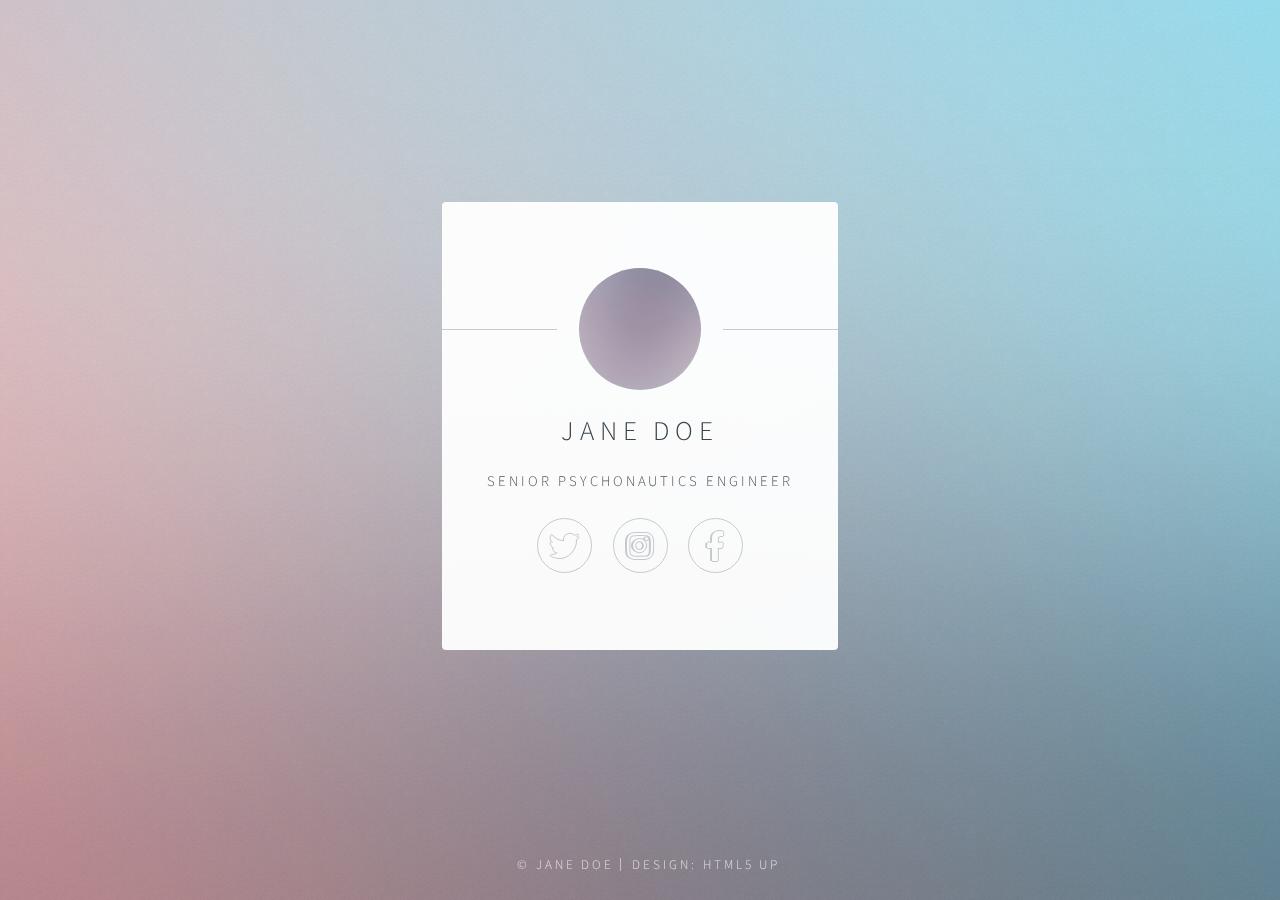
==== index.html @ 201286a8 "initial commit" ====
<!DOCTYPE HTML>
<!--
	Identity by HTML5 UP
	html5up.net | @ajlkn
	Free for personal and commercial use under the CCA 3.0 license (html5up.net/license)
-->
<html>
	<head>
		<title>Identity by HTML5 UP</title>
		<meta charset="utf-8" />
		<meta name="viewport" content="width=device-width, initial-scale=1, user-scalable=no" />
		<link rel="stylesheet" href="assets/css/main.css" />
		<noscript><link rel="stylesheet" href="assets/css/noscript.css" /></noscript>
	</head>
	<body class="is-preload">

		<!-- Wrapper -->
			<div id="wrapper">

				<!-- Main -->
					<section id="main">
						<header>
							<span class="avatar"><img src="images/avatar.jpg" alt="" /></span>
							<h1>Jane Doe</h1>
							<p>Senior Psychonautics Engineer</p>
						</header>
						<!--
						<hr />
						<h2>Extra Stuff!</h2>
						<form method="post" action="#">
							<div class="fields">
								<div class="field">
									<input type="text" name="name" id="name" placeholder="Name" />
								</div>
								<div class="field">
									<input type="email" name="email" id="email" placeholder="Email" />
								</div>
								<div class="field">
									<select name="department" id="department">
										<option value="">Department</option>
										<option value="sales">Sales</option>
										<option value="tech">Tech Support</option>
										<option value="null">/dev/null</option>
									</select>
								</div>
								<div class="field">
									<textarea name="message" id="message" placeholder="Message" rows="4"></textarea>
								</div>
								<div class="field">
									<input type="checkbox" id="human" name="human" /><label for="human">I'm a human</label>
								</div>
								<div class="field">
									<label>But are you a robot?</label>
									<input type="radio" id="robot_yes" name="robot" /><label for="robot_yes">Yes</label>
									<input type="radio" id="robot_no" name="robot" /><label for="robot_no">No</label>
								</div>
							</div>
							<ul class="actions special">
								<li><a href="#" class="button">Get Started</a></li>
							</ul>
						</form>
						<hr />
						-->
						<footer>
							<ul class="icons">
								<li><a href="#" class="icon brands fa-twitter">Twitter</a></li>
								<li><a href="#" class="icon brands fa-instagram">Instagram</a></li>
								<li><a href="#" class="icon brands fa-facebook-f">Facebook</a></li>
							</ul>
						</footer>
					</section>

				<!-- Footer -->
					<footer id="footer">
						<ul class="copyright">
							<li>&copy; Jane Doe</li><li>Design: <a href="http://html5up.net">HTML5 UP</a></li>
						</ul>
					</footer>

			</div>

		<!-- Scripts -->
			<script>
				if ('addEventListener' in window) {
					window.addEventListener('load', function() { document.body.className = document.body.className.replace(/\bis-preload\b/, ''); });
					document.body.className += (navigator.userAgent.match(/(MSIE|rv:11\.0)/) ? ' is-ie' : '');
				}
			</script>

	</body>
</html>
---- assets/css/main.css ----
@import url(fontawesome-all.min.css);
@import url("https://fonts.googleapis.com/css?family=Source+Sans+Pro:300");

/*
	Identity by HTML5 UP
	html5up.net | @ajlkn
	Free for personal and commercial use under the CCA 3.0 license (html5up.net/license)
*/

/* Icon (alt) */

	html, body, div, span, applet, object,
	iframe, h1, h2, h3, h4, h5, h6, p, blockquote,
	pre, a, abbr, acronym, address, big, cite,
	code, del, dfn, em, img, ins, kbd, q, s, samp,
	small, strike, strong, sub, sup, tt, var, b,
	u, i, center, dl, dt, dd, ol, ul, li, fieldset,
	form, label, legend, table, caption, tbody,
	tfoot, thead, tr, th, td, article, aside,
	canvas, details, embed, figure, figcaption,
	footer, header, hgroup, menu, nav, output, ruby,
	section, summary, time, mark, audio, video {
		margin: 0;
		padding: 0;
		border: 0;
		font-size: 100%;
		font: inherit;
		vertical-align: baseline;
	}

	article, aside, details, figcaption, figure,
	footer, header, hgroup, menu, nav, section {
		display: block;
	}

	body {
		line-height: 1;
	}

	ol, ul {
		list-style: none;
	}

	blockquote, q {
		quotes: none;
	}

		blockquote:before, blockquote:after, q:before, q:after {
			content: '';
			content: none;
		}

	table {
		border-collapse: collapse;
		border-spacing: 0;
	}

	body {
		-webkit-text-size-adjust: none;
	}

	mark {
		background-color: transparent;
		color: inherit;
	}

	input::-moz-focus-inner {
		border: 0;
		padding: 0;
	}

	input, select, textarea {
		-moz-appearance: none;
		-webkit-appearance: none;
		-ms-appearance: none;
		appearance: none;
	}

/* Basic */

	@media screen and (max-width: 480px) {

		html, body {
			min-width: 320px;
		}

	}

	html {
		box-sizing: border-box;
	}

	*, *:before, *:after {
		box-sizing: inherit;
	}

	body.is-preload *, body.is-preload *:before, body.is-preload *:after {
		-moz-animation: none !important;
		-webkit-animation: none !important;
		-ms-animation: none !important;
		animation: none !important;
		-moz-transition: none !important;
		-webkit-transition: none !important;
		-ms-transition: none !important;
		transition: none !important;
	}

	html {
		height: 100%;
	}

	body {
		height: 100%;
		background-color: #ffffff;
		background-image: url("images/overlay.png"), -moz-linear-gradient(60deg, rgba(255, 165, 150, 0.5) 5%, rgba(0, 228, 255, 0.35)), url("../../images/bg.jpg");
		background-image: url("images/overlay.png"), -webkit-linear-gradient(60deg, rgba(255, 165, 150, 0.5) 5%, rgba(0, 228, 255, 0.35)), url("../../images/bg.jpg");
		background-image: url("images/overlay.png"), -ms-linear-gradient(60deg, rgba(255, 165, 150, 0.5) 5%, rgba(0, 228, 255, 0.35)), url("../../images/bg.jpg");
		background-image: url("images/overlay.png"), linear-gradient(60deg, rgba(255, 165, 150, 0.5) 5%, rgba(0, 228, 255, 0.35)), url("../../images/bg.jpg");
		background-repeat: repeat,			no-repeat,			no-repeat;
		background-size: 100px 100px, cover,				cover;
		background-position: top left,		center center,		bottom center;
		background-attachment: fixed,			fixed,				fixed;
	}

		body:after {
			content: '';
			display: block;
			position: fixed;
			top: 0;
			left: 0;
			width: 100%;
			height: inherit;
			opacity: 0;
			z-index: 1;
			background-color: #ffffff;
			background-image: url("images/overlay.png"), -moz-linear-gradient(60deg, rgba(255, 165, 150, 0.5) 5%, rgba(0, 228, 255, 0.35));
			background-image: url("images/overlay.png"), -webkit-linear-gradient(60deg, rgba(255, 165, 150, 0.5) 5%, rgba(0, 228, 255, 0.35));
			background-image: url("images/overlay.png"), -ms-linear-gradient(60deg, rgba(255, 165, 150, 0.5) 5%, rgba(0, 228, 255, 0.35));
			background-image: url("images/overlay.png"), linear-gradient(60deg, rgba(255, 165, 150, 0.5) 5%, rgba(0, 228, 255, 0.35));
			background-repeat: repeat,			no-repeat;
			background-size: 100px 100px, cover;
			background-position: top left,		center center;
			-moz-transition: opacity 1.75s ease-out;
			-webkit-transition: opacity 1.75s ease-out;
			-ms-transition: opacity 1.75s ease-out;
			transition: opacity 1.75s ease-out;
		}

		body.is-preload:after {
			opacity: 1;
		}

/* Type */

	body, input, select, textarea {
		color: #414f57;
		font-family: "Source Sans Pro", Helvetica, sans-serif;
		font-size: 14pt;
		font-weight: 300;
		line-height: 2;
		letter-spacing: 0.2em;
		text-transform: uppercase;
	}

		@media screen and (max-width: 1680px) {

			body, input, select, textarea {
				font-size: 11pt;
			}

		}

		@media screen and (max-width: 480px) {

			body, input, select, textarea {
				font-size: 10pt;
				line-height: 1.75;
			}

		}

	a {
		-moz-transition: color 0.2s ease, border-color 0.2s ease;
		-webkit-transition: color 0.2s ease, border-color 0.2s ease;
		-ms-transition: color 0.2s ease, border-color 0.2s ease;
		transition: color 0.2s ease, border-color 0.2s ease;
		color: inherit;
		text-decoration: none;
	}

		a:before {
			-moz-transition: color 0.2s ease, text-shadow 0.2s ease;
			-webkit-transition: color 0.2s ease, text-shadow 0.2s ease;
			-ms-transition: color 0.2s ease, text-shadow 0.2s ease;
			transition: color 0.2s ease, text-shadow 0.2s ease;
		}

		a:hover {
			color: #ff7496;
		}

	strong, b {
		color: #313f47;
	}

	em, i {
		font-style: italic;
	}

	p {
		margin: 0 0 1.5em 0;
	}

	h1, h2, h3, h4, h5, h6 {
		color: #313f47;
		line-height: 1.5;
		margin: 0 0 0.75em 0;
	}

		h1 a, h2 a, h3 a, h4 a, h5 a, h6 a {
			color: inherit;
			text-decoration: none;
		}

	h1 {
		font-size: 1.85em;
		letter-spacing: 0.22em;
		margin: 0 0 0.525em 0;
	}

	h2 {
		font-size: 1.25em;
	}

	h3 {
		font-size: 1em;
	}

	h4 {
		font-size: 1em;
	}

	h5 {
		font-size: 1em;
	}

	h6 {
		font-size: 1em;
	}

	@media screen and (max-width: 480px) {

		h1 {
			font-size: 1.65em;
		}

	}

	sub {
		font-size: 0.8em;
		position: relative;
		top: 0.5em;
	}

	sup {
		font-size: 0.8em;
		position: relative;
		top: -0.5em;
	}

	hr {
		border: 0;
		border-bottom: solid 1px #c8cccf;
		margin: 3em 0;
	}

/* Form */

	form {
		margin: 0 0 1.5em 0;
	}

		form > :last-child {
			margin-bottom: 0;
		}

		form > .fields {
			display: -moz-flex;
			display: -webkit-flex;
			display: -ms-flex;
			display: flex;
			-moz-flex-wrap: wrap;
			-webkit-flex-wrap: wrap;
			-ms-flex-wrap: wrap;
			flex-wrap: wrap;
			width: calc(100% + 2.25em);
			margin: -1.125em 0 1.5em -1.125em;
		}

			form > .fields > .field {
				-moz-flex-grow: 0;
				-webkit-flex-grow: 0;
				-ms-flex-grow: 0;
				flex-grow: 0;
				-moz-flex-shrink: 0;
				-webkit-flex-shrink: 0;
				-ms-flex-shrink: 0;
				flex-shrink: 0;
				padding: 1.125em 0 0 1.125em;
				width: calc(100% - 1.125em);
			}

				form > .fields > .field.half {
					width: calc(50% - 0.5625em);
				}

				form > .fields > .field.third {
					width: calc(100%/3 - 0.375em);
				}

				form > .fields > .field.quarter {
					width: calc(25% - 0.28125em);
				}

		@media screen and (max-width: 480px) {

			form > .fields {
				width: calc(100% + 2.25em);
				margin: -1.125em 0 1.5em -1.125em;
			}

				form > .fields > .field {
					padding: 1.125em 0 0 1.125em;
					width: calc(100% - 1.125em);
				}

					form > .fields > .field.half {
						width: calc(100% - 1.125em);
					}

					form > .fields > .field.third {
						width: calc(100% - 1.125em);
					}

					form > .fields > .field.quarter {
						width: calc(100% - 1.125em);
					}

		}

	label {
		color: #313f47;
		display: block;
		font-size: 0.9em;
		margin: 0 0 0.75em 0;
	}

	input[type="text"],
	input[type="password"],
	input[type="email"],
	input[type="tel"],
	select,
	textarea {
		-moz-appearance: none;
		-webkit-appearance: none;
		-ms-appearance: none;
		appearance: none;
		border-radius: 4px;
		border: solid 1px #c8cccf;
		color: inherit;
		display: block;
		outline: 0;
		padding: 0 1em;
		text-decoration: none;
		width: 100%;
	}

		input[type="text"]:invalid,
		input[type="password"]:invalid,
		input[type="email"]:invalid,
		input[type="tel"]:invalid,
		select:invalid,
		textarea:invalid {
			box-shadow: none;
		}

		input[type="text"]:focus,
		input[type="password"]:focus,
		input[type="email"]:focus,
		input[type="tel"]:focus,
		select:focus,
		textarea:focus {
			border-color: #ff7496;
		}

	select {
		background-image: url("data:image/svg+xml;charset=utf8,%3Csvg xmlns='http://www.w3.org/2000/svg' width='40' height='40' preserveAspectRatio='none' viewBox='0 0 40 40'%3E%3Cpath d='M9.4,12.3l10.4,10.4l10.4-10.4c0.2-0.2,0.5-0.4,0.9-0.4c0.3,0,0.6,0.1,0.9,0.4l3.3,3.3c0.2,0.2,0.4,0.5,0.4,0.9 c0,0.4-0.1,0.6-0.4,0.9L20.7,31.9c-0.2,0.2-0.5,0.4-0.9,0.4c-0.3,0-0.6-0.1-0.9-0.4L4.3,17.3c-0.2-0.2-0.4-0.5-0.4-0.9 c0-0.4,0.1-0.6,0.4-0.9l3.3-3.3c0.2-0.2,0.5-0.4,0.9-0.4S9.1,12.1,9.4,12.3z' fill='%23c8cccf' /%3E%3C/svg%3E");
		background-size: 1.25rem;
		background-repeat: no-repeat;
		background-position: calc(100% - 1rem) center;
		height: 2.75em;
		padding-right: 2.75em;
		text-overflow: ellipsis;
	}

		select option {
			color: #313f47;
			background: #ffffff;
		}

		select:focus::-ms-value {
			background-color: transparent;
		}

		select::-ms-expand {
			display: none;
		}

	input[type="text"],
	input[type="password"],
	input[type="email"],
	select {
		height: 2.75em;
	}

	textarea {
		padding: 0.75em 1em;
	}

	input[type="checkbox"],
	input[type="radio"] {
		-moz-appearance: none;
		-webkit-appearance: none;
		-ms-appearance: none;
		appearance: none;
		display: block;
		float: left;
		margin-right: -2em;
		opacity: 0;
		width: 1em;
		z-index: -1;
	}

		input[type="checkbox"] + label,
		input[type="radio"] + label {
			text-decoration: none;
			color: #414f57;
			cursor: pointer;
			display: inline-block;
			font-size: 1em;
			font-weight: 300;
			padding-left: 2.4em;
			padding-right: 0.75em;
			position: relative;
		}

			input[type="checkbox"] + label:before,
			input[type="radio"] + label:before {
				-moz-osx-font-smoothing: grayscale;
				-webkit-font-smoothing: antialiased;
				display: inline-block;
				font-style: normal;
				font-variant: normal;
				text-rendering: auto;
				line-height: 1;
				text-transform: none !important;
				font-family: 'Font Awesome 5 Free';
				font-weight: 900;
			}

			input[type="checkbox"] + label:before,
			input[type="radio"] + label:before {
				border-radius: 4px;
				border: solid 1px #c8cccf;
				content: '';
				display: inline-block;
				font-size: 0.8em;
				height: 2.0625em;
				left: 0;
				line-height: 2.0625em;
				position: absolute;
				text-align: center;
				top: 0.15em;
				width: 2.0625em;
			}

		input[type="checkbox"]:checked + label:before,
		input[type="radio"]:checked + label:before {
			color: #ff7496;
			content: '\f00c';
		}

		input[type="checkbox"]:focus + label:before,
		input[type="radio"]:focus + label:before {
			border-color: #ff7496;
		}

	input[type="checkbox"] + label:before {
		border-radius: 4px;
	}

	input[type="radio"] + label:before {
		border-radius: 100%;
	}

	::-webkit-input-placeholder {
		color: #616f77 !important;
		opacity: 1.0;
	}

	:-moz-placeholder {
		color: #616f77 !important;
		opacity: 1.0;
	}

	::-moz-placeholder {
		color: #616f77 !important;
		opacity: 1.0;
	}

	:-ms-input-placeholder {
		color: #616f77 !important;
		opacity: 1.0;
	}

/* Icon */

	.icon {
		text-decoration: none;
		position: relative;
		border-bottom: none;
	}

		.icon:before {
			-moz-osx-font-smoothing: grayscale;
			-webkit-font-smoothing: antialiased;
			display: inline-block;
			font-style: normal;
			font-variant: normal;
			text-rendering: auto;
			line-height: 1;
			text-transform: none !important;
			font-family: 'Font Awesome 5 Free';
			font-weight: 400;
		}

		.icon > .label {
			display: none;
		}

		.icon:before {
			line-height: inherit;
		}

		.icon.solid:before {
			font-weight: 900;
		}

		.icon.brands:before {
			font-family: 'Font Awesome 5 Brands';
		}

/* List */

	ol {
		list-style: decimal;
		margin: 0 0 1.5em 0;
		padding-left: 1.25em;
	}

		ol li {
			padding-left: 0.25em;
		}

	ul {
		list-style: disc;
		margin: 0 0 1.5em 0;
		padding-left: 1em;
	}

		ul li {
			padding-left: 0.5em;
		}

		ul.alt {
			list-style: none;
			padding-left: 0;
		}

			ul.alt li {
				border-top: solid 1px #c8cccf;
				padding: 0.5em 0;
			}

				ul.alt li:first-child {
					border-top: 0;
					padding-top: 0;
				}

	dl {
		margin: 0 0 1.5em 0;
	}

		dl dt {
			display: block;
			margin: 0 0 0.75em 0;
		}

		dl dd {
			margin-left: 1.5em;
		}

/* Actions */

	ul.actions {
		display: -moz-flex;
		display: -webkit-flex;
		display: -ms-flex;
		display: flex;
		cursor: default;
		list-style: none;
		margin-left: -0.75em;
		padding-left: 0;
	}

		ul.actions li {
			padding: 0 0 0 0.75em;
			vertical-align: middle;
		}

		ul.actions.special {
			-moz-justify-content: center;
			-webkit-justify-content: center;
			-ms-justify-content: center;
			justify-content: center;
			width: 100%;
			margin-left: 0;
		}

			ul.actions.special li:first-child {
				padding-left: 0;
			}

		ul.actions.stacked {
			-moz-flex-direction: column;
			-webkit-flex-direction: column;
			-ms-flex-direction: column;
			flex-direction: column;
			margin-left: 0;
		}

			ul.actions.stacked li {
				padding: 0.975em 0 0 0;
			}

				ul.actions.stacked li:first-child {
					padding-top: 0;
				}

		ul.actions.fit {
			width: calc(100% + 0.75em);
		}

			ul.actions.fit li {
				-moz-flex-grow: 1;
				-webkit-flex-grow: 1;
				-ms-flex-grow: 1;
				flex-grow: 1;
				-moz-flex-shrink: 1;
				-webkit-flex-shrink: 1;
				-ms-flex-shrink: 1;
				flex-shrink: 1;
				width: 100%;
			}

				ul.actions.fit li > * {
					width: 100%;
				}

			ul.actions.fit.stacked {
				width: 100%;
			}

		@media screen and (max-width: 480px) {

			ul.actions:not(.fixed) {
				-moz-flex-direction: column;
				-webkit-flex-direction: column;
				-ms-flex-direction: column;
				flex-direction: column;
				margin-left: 0;
				width: 100% !important;
			}

				ul.actions:not(.fixed) li {
					-moz-flex-grow: 1;
					-webkit-flex-grow: 1;
					-ms-flex-grow: 1;
					flex-grow: 1;
					-moz-flex-shrink: 1;
					-webkit-flex-shrink: 1;
					-ms-flex-shrink: 1;
					flex-shrink: 1;
					padding: 0.75em 0 0 0;
					text-align: center;
					width: 100%;
				}

					ul.actions:not(.fixed) li > * {
						width: 100%;
					}

					ul.actions:not(.fixed) li:first-child {
						padding-top: 0;
					}

					ul.actions:not(.fixed) li input[type="submit"],
					ul.actions:not(.fixed) li input[type="reset"],
					ul.actions:not(.fixed) li input[type="button"],
					ul.actions:not(.fixed) li button,
					ul.actions:not(.fixed) li .button {
						width: 100%;
					}

						ul.actions:not(.fixed) li input[type="submit"].icon:before,
						ul.actions:not(.fixed) li input[type="reset"].icon:before,
						ul.actions:not(.fixed) li input[type="button"].icon:before,
						ul.actions:not(.fixed) li button.icon:before,
						ul.actions:not(.fixed) li .button.icon:before {
							margin-left: -0.5rem;
						}

		}

/* Icons */

	ul.icons {
		cursor: default;
		list-style: none;
		padding-left: 0;
		margin-top: -0.675em;
	}

		ul.icons li {
			display: inline-block;
			padding: 0.675em 0.5em;
		}

			ul.icons li a {
				text-decoration: none;
				position: relative;
				display: block;
				width: 3.75em;
				height: 3.75em;
				border-radius: 100%;
				border: solid 1px #c8cccf;
				line-height: 3.75em;
				overflow: hidden;
				text-align: center;
				text-indent: 3.75em;
				white-space: nowrap;
			}

				ul.icons li a:before {
					-moz-osx-font-smoothing: grayscale;
					-webkit-font-smoothing: antialiased;
					display: inline-block;
					font-style: normal;
					font-variant: normal;
					text-rendering: auto;
					line-height: 1;
					text-transform: none !important;
					font-family: 'Font Awesome 5 Free';
					font-weight: 400;
				}

				ul.icons li a:before {
					color: #ffffff;
					text-shadow: 1.25px 0px 0px #c8cccf, -1.25px 0px 0px #c8cccf, 0px 1.25px 0px #c8cccf, 0px -1.25px 0px #c8cccf;
				}

				ul.icons li a:hover:before {
					text-shadow: 1.25px 0px 0px #ff7496, -1.25px 0px 0px #ff7496, 0px 1.25px 0px #ff7496, 0px -1.25px 0px #ff7496;
				}

				ul.icons li a:before {
					position: absolute;
					top: 0;
					left: 0;
					width: inherit;
					height: inherit;
					font-size: 1.85rem;
					line-height: inherit;
					text-align: center;
					text-indent: 0;
				}

				ul.icons li a:hover {
					border-color: #ff7496;
				}

		@media screen and (max-width: 480px) {

			ul.icons li a:before {
				font-size: 1.5rem;
			}

		}

/* Button */

	input[type="submit"],
	input[type="reset"],
	input[type="button"],
	button,
	.button {
		-moz-appearance: none;
		-webkit-appearance: none;
		-ms-appearance: none;
		appearance: none;
		-moz-transition: background-color 0.2s ease-in-out, border-color 0.2s ease-in-out, color 0.2s ease-in-out;
		-webkit-transition: background-color 0.2s ease-in-out, border-color 0.2s ease-in-out, color 0.2s ease-in-out;
		-ms-transition: background-color 0.2s ease-in-out, border-color 0.2s ease-in-out, color 0.2s ease-in-out;
		transition: background-color 0.2s ease-in-out, border-color 0.2s ease-in-out, color 0.2s ease-in-out;
		display: inline-block;
		height: 2.75em;
		line-height: 2.75em;
		padding: 0 1.5em;
		background-color: transparent;
		border-radius: 4px;
		border: solid 1px #c8cccf;
		color: #414f57 !important;
		cursor: pointer;
		text-align: center;
		text-decoration: none;
		white-space: nowrap;
	}

		input[type="submit"]:hover,
		input[type="reset"]:hover,
		input[type="button"]:hover,
		button:hover,
		.button:hover {
			border-color: #ff7496;
			color: #ff7496 !important;
		}

		input[type="submit"].icon,
		input[type="reset"].icon,
		input[type="button"].icon,
		button.icon,
		.button.icon {
			padding-left: 1.35em;
		}

			input[type="submit"].icon:before,
			input[type="reset"].icon:before,
			input[type="button"].icon:before,
			button.icon:before,
			.button.icon:before {
				margin-right: 0.5em;
			}

		input[type="submit"].fit,
		input[type="reset"].fit,
		input[type="button"].fit,
		button.fit,
		.button.fit {
			width: 100%;
		}

		input[type="submit"].small,
		input[type="reset"].small,
		input[type="button"].small,
		button.small,
		.button.small {
			font-size: 0.8em;
		}

		input[type="submit"].large,
		input[type="reset"].large,
		input[type="button"].large,
		button.large,
		.button.large {
			font-size: 1.35em;
		}

		input[type="submit"].disabled, input[type="submit"]:disabled,
		input[type="reset"].disabled,
		input[type="reset"]:disabled,
		input[type="button"].disabled,
		input[type="button"]:disabled,
		button.disabled,
		button:disabled,
		.button.disabled,
		.button:disabled {
			pointer-events: none;
			opacity: 0.5;
		}

/* Main */

	#main {
		-moz-transform-origin: 50% 50%;
		-webkit-transform-origin: 50% 50%;
		-ms-transform-origin: 50% 50%;
		transform-origin: 50% 50%;
		-moz-transform: rotateX(0deg);
		-webkit-transform: rotateX(0deg);
		-ms-transform: rotateX(0deg);
		transform: rotateX(0deg);
		-moz-transition: opacity 1s ease, -moz-transform 1s ease;
		-webkit-transition: opacity 1s ease, -webkit-transform 1s ease;
		-ms-transition: opacity 1s ease, -ms-transform 1s ease;
		transition: opacity 1s ease, transform 1s ease;
		padding: 4.5em 3em 3em 3em ;
		background: #ffffff;
		border-radius: 4px;
		cursor: default;
		max-width: 100%;
		opacity: 0.95;
		position: relative;
		text-align: center;
		width: 27em;
	}

		#main .avatar {
			position: relative;
			display: block;
			margin-bottom: 1.5em;
		}

			#main .avatar img {
				display: block;
				margin: 0 auto;
				border-radius: 100%;
				box-shadow: 0 0 0 1.5em #ffffff;
			}

			#main .avatar:before {
				content: '';
				display: block;
				position: absolute;
				top: 50%;
				left: -3em;
				width: calc(100% + 6em);
				height: 1px;
				z-index: -1;
				background: #c8cccf;
			}

		@media screen and (max-width: 480px) {

			#main {
				padding: 4em 2em 2.5em 2em ;
				width: 100%;
			}

				#main .avatar:before {
					left: -2em;
					width: calc(100% + 4em);
				}

		}

		body.is-preload #main {
			-moz-transform: rotateX(15deg);
			-webkit-transform: rotateX(15deg);
			-ms-transform: rotateX(15deg);
			transform: rotateX(15deg);
			opacity: 0;
		}

/* Footer */

	#footer {
		-moz-align-self: -moz-flex-end;
		-webkit-align-self: -webkit-flex-end;
		-ms-align-self: -ms-flex-end;
		align-self: flex-end;
		width: 100%;
		padding: 1.5em 0 0 0;
		color: rgba(255, 255, 255, 0.75);
		cursor: default;
		text-align: center;
	}

		#footer .copyright {
			margin: 0;
			padding: 0;
			font-size: 0.9em;
			list-style: none;
		}

			#footer .copyright li {
				display: inline-block;
				margin: 0 0 0 0.45em;
				padding: 0 0 0 0.85em;
				border-left: solid 1px rgba(255, 255, 255, 0.5);
				line-height: 1;
			}

				#footer .copyright li:first-child {
					border-left: 0;
				}

/* Wrapper */

	#wrapper {
		display: -moz-flex;
		display: -webkit-flex;
		display: -ms-flex;
		display: flex;
		-moz-align-items: center;
		-webkit-align-items: center;
		-ms-align-items: center;
		align-items: center;
		-moz-justify-content: space-between;
		-webkit-justify-content: space-between;
		-ms-justify-content: space-between;
		justify-content: space-between;
		-moz-flex-direction: column;
		-webkit-flex-direction: column;
		-ms-flex-direction: column;
		flex-direction: column;
		-moz-perspective: 1000px;
		-webkit-perspective: 1000px;
		-ms-perspective: 1000px;
		perspective: 1000px;
		position: relative;
		min-height: 100%;
		padding: 1.5em;
		z-index: 2;
	}

		#wrapper > * {
			z-index: 1;
		}

		#wrapper:before {
			content: '';
			display: block;
		}

		@media screen and (max-width: 360px) {

			#wrapper {
				padding: 0.75em;
			}

		}

		body.is-ie #wrapper {
			height: 100%;
		}
---- assets/css/noscript.css ----
/*
	Identity by HTML5 UP
	html5up.net | @ajlkn
	Free for personal and commercial use under the CCA 3.0 license (html5up.net/license)
*/

/* Basic */

	body:after {
		display: none;
	}

/* Main */

	#main {
		-moz-transform: none !important;
		-webkit-transform: none !important;
		-ms-transform: none !important;
		transform: none !important;
		opacity: 1 !important;
	}
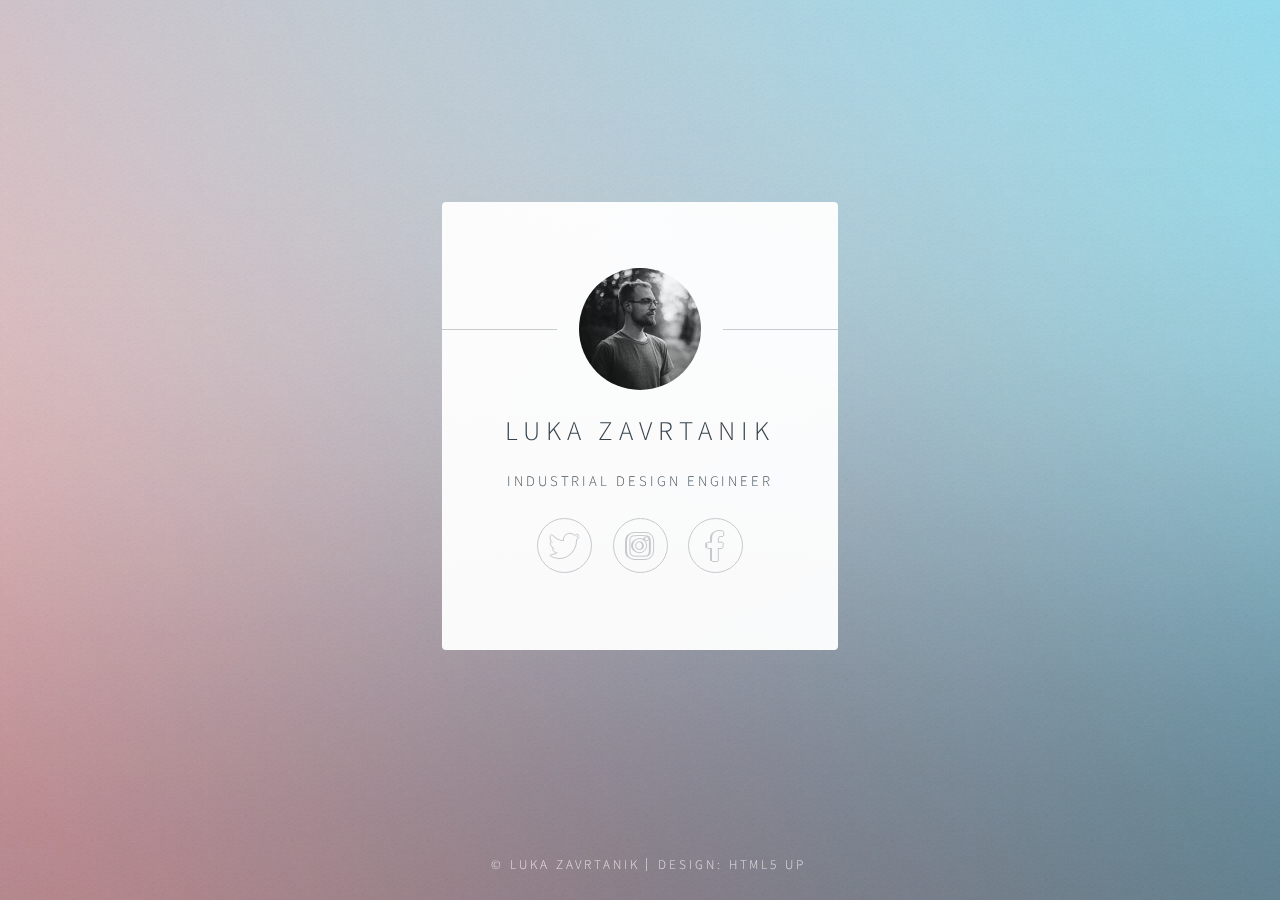
==== commit 93557e1e: "change name" ====
--- a/index.html
+++ b/index.html
@@ -21,8 +21,8 @@
 					<section id="main">
 						<header>
 							<span class="avatar"><img src="images/avatar.jpg" alt="" /></span>
-							<h1>Jane Doe</h1>
-							<p>Senior Psychonautics Engineer</p>
+							<h1>Luka Zavrtanik</h1>
+							<p>Industrial design engineer</p>
 						</header>
 						<!--
 						<hr />
@@ -73,7 +73,7 @@
 				<!-- Footer -->
 					<footer id="footer">
 						<ul class="copyright">
-							<li>&copy; Jane Doe</li><li>Design: <a href="http://html5up.net">HTML5 UP</a></li>
+							<li>&copy; Luka Zavrtanik</li><li>Design: <a href="http://html5up.net">HTML5 UP</a></li>
 						</ul>
 					</footer>
 
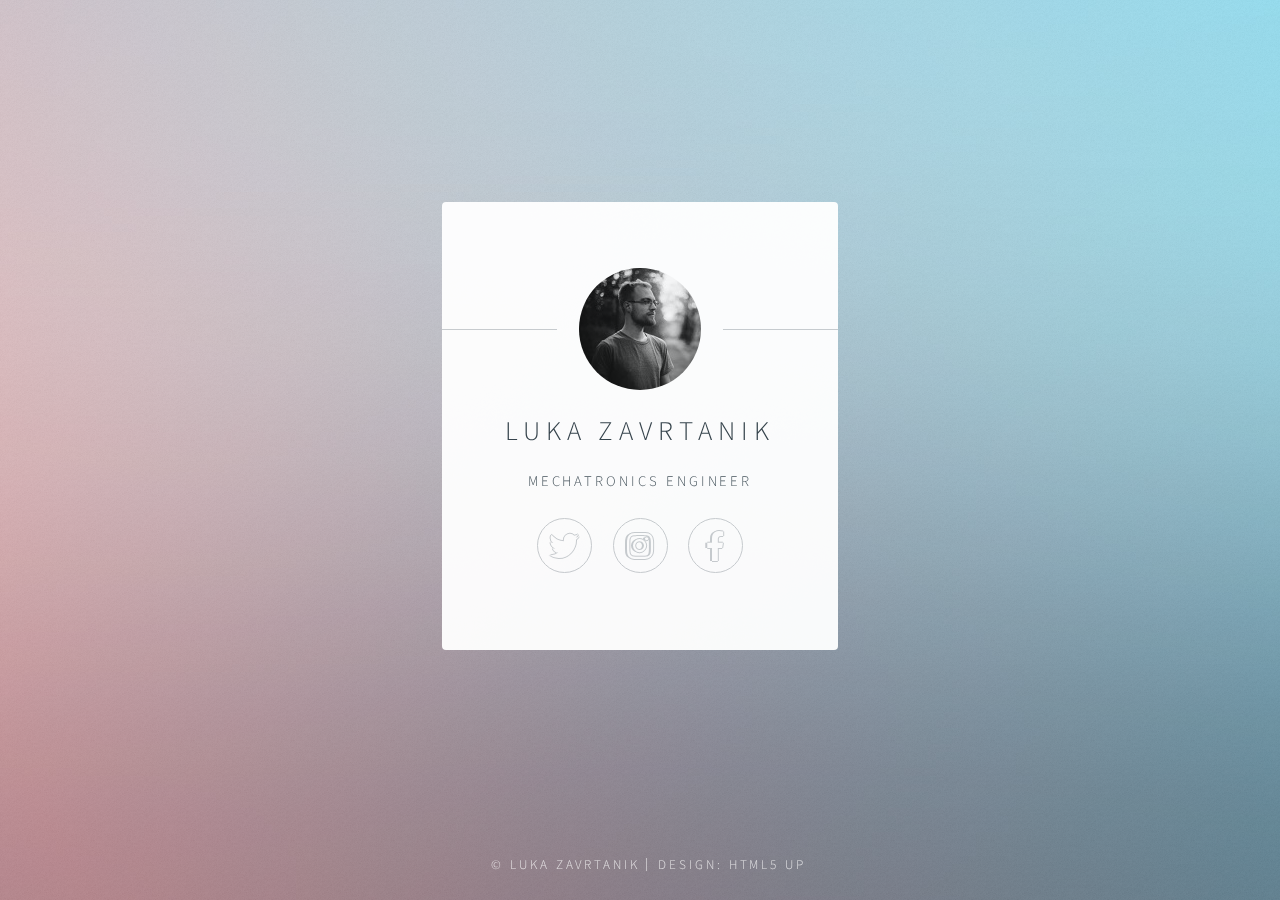
==== commit 6cc0b772: "Update index.html" ====
--- a/index.html
+++ b/index.html
@@ -22,7 +22,7 @@
 						<header>
 							<span class="avatar"><img src="images/avatar.jpg" alt="" /></span>
 							<h1>Luka Zavrtanik</h1>
-							<p>Industrial design engineer</p>
+							<p>Mechatronics engineer</p>
 						</header>
 						<!--
 						<hr />
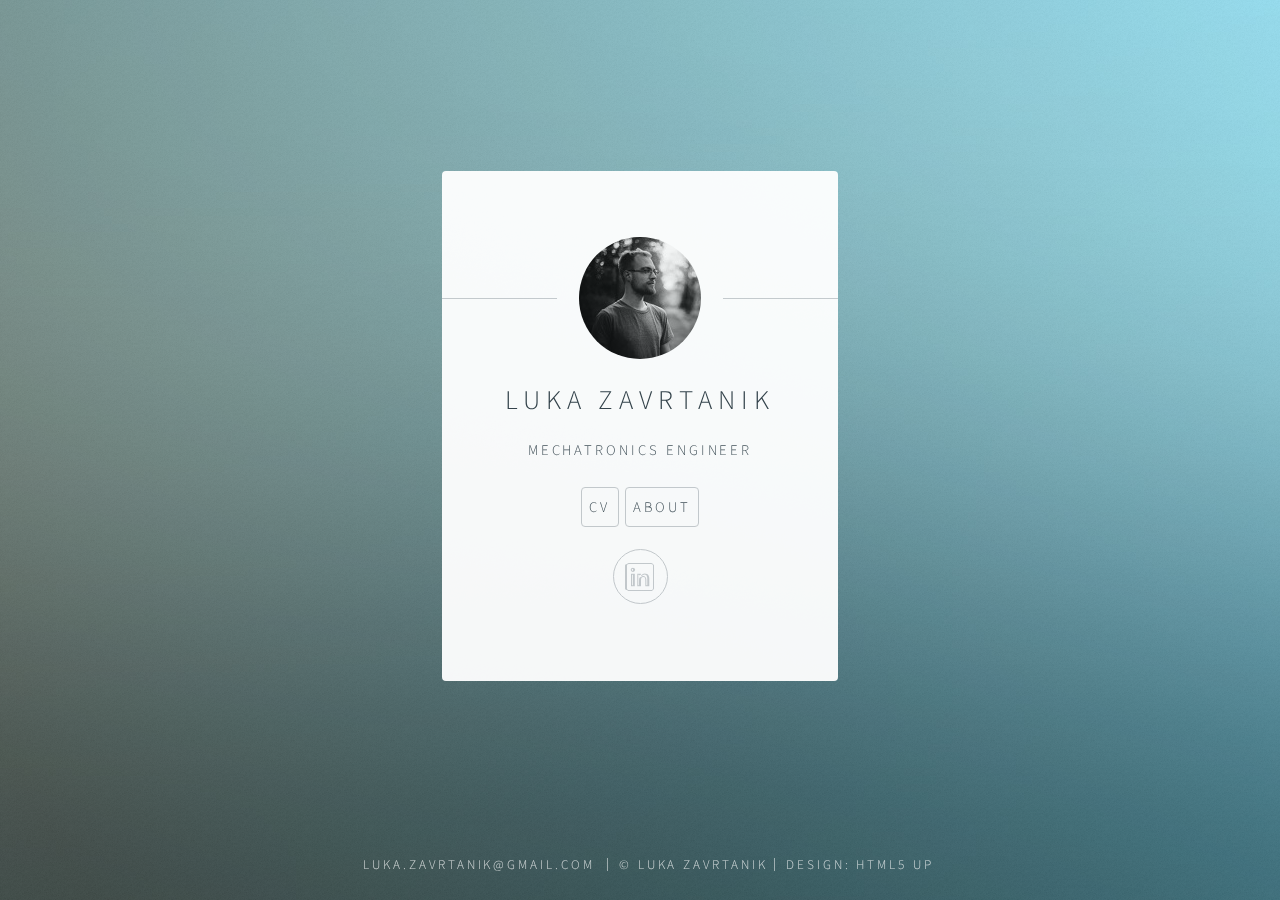
==== commit 583f0cc8: "update" ====
--- a/index.html
+++ b/index.html
@@ -6,7 +6,7 @@
 -->
 <html>
 	<head>
-		<title>Identity by HTML5 UP</title>
+		<title>Luka Zavrtanik | My personal website</title>
 		<meta charset="utf-8" />
 		<meta name="viewport" content="width=device-width, initial-scale=1, user-scalable=no" />
 		<link rel="stylesheet" href="assets/css/main.css" />
@@ -23,6 +23,11 @@
 							<span class="avatar"><img src="images/avatar.jpg" alt="" /></span>
 							<h1>Luka Zavrtanik</h1>
 							<p>Mechatronics engineer</p>
+							<!-- <a href="#" class="button">Contact</a>
+							<a href="#" class="button">CV</a> -->
+							<a href="cv" class="button">CV</a>
+							<a href="about" class="button">About</a>								
+							<p></p>
 						</header>
 						<!--
 						<hr />
@@ -63,9 +68,10 @@
 						-->
 						<footer>
 							<ul class="icons">
-								<li><a href="#" class="icon brands fa-twitter">Twitter</a></li>
-								<li><a href="#" class="icon brands fa-instagram">Instagram</a></li>
-								<li><a href="#" class="icon brands fa-facebook-f">Facebook</a></li>
+								<li><a href="https://www.linkedin.com/in/luka-zavrtanik-80b52b166/" class="icon brands fa-linkedin">Twitter</a></li>
+								<!-- <li><a href="#" class="icon brands fa-instagram">Instagram</a></li> -->
+								<!-- <li><a href="#" class="icon brands fa-github">Email</a></li>
+								<li><a href="#" class="button">CV</a></li> -->
 							</ul>
 						</footer>
 					</section>
@@ -73,6 +79,7 @@
 				<!-- Footer -->
 					<footer id="footer">
 						<ul class="copyright">
+							<li>luka.zavrtanik@gmail.com</li>
 							<li>&copy; Luka Zavrtanik</li><li>Design: <a href="http://html5up.net">HTML5 UP</a></li>
 						</ul>
 					</footer>
--- a/assets/css/main.css
+++ b/assets/css/main.css
@@ -112,10 +112,10 @@
 	body {
 		height: 100%;
 		background-color: #ffffff;
-		background-image: url("images/overlay.png"), -moz-linear-gradient(60deg, rgba(255, 165, 150, 0.5) 5%, rgba(0, 228, 255, 0.35)), url("../../images/bg.jpg");
-		background-image: url("images/overlay.png"), -webkit-linear-gradient(60deg, rgba(255, 165, 150, 0.5) 5%, rgba(0, 228, 255, 0.35)), url("../../images/bg.jpg");
-		background-image: url("images/overlay.png"), -ms-linear-gradient(60deg, rgba(255, 165, 150, 0.5) 5%, rgba(0, 228, 255, 0.35)), url("../../images/bg.jpg");
-		background-image: url("images/overlay.png"), linear-gradient(60deg, rgba(255, 165, 150, 0.5) 5%, rgba(0, 228, 255, 0.35)), url("../../images/bg.jpg");
+		background-image: url("images/overlay.png"), -moz-linear-gradient(60deg, rgba(8, 41, 5, 0.5) 5%, rgba(0, 228, 255, 0.35)), url("../../images/bg.jpg");
+		background-image: url("images/overlay.png"), -webkit-linear-gradient(60deg,  rgba(8, 41, 5, 0.5) 5%, rgba(0, 228, 255, 0.35)), url("../../images/bg.jpg");
+		background-image: url("images/overlay.png"), -ms-linear-gradient(60deg, rgba(8, 41, 5, 0.5) 5%, rgba(0, 228, 255, 0.35)), url("../../images/bg.jpg");
+		background-image: url("images/overlay.png"), linear-gradient(60deg, rgba(8, 41, 5, 0.5) 5%, rgba(0, 228, 255, 0.35)), url("../../images/bg.jpg");
 		background-repeat: repeat,			no-repeat,			no-repeat;
 		background-size: 100px 100px, cover,				cover;
 		background-position: top left,		center center,		bottom center;
@@ -133,10 +133,10 @@
 			opacity: 0;
 			z-index: 1;
 			background-color: #ffffff;
-			background-image: url("images/overlay.png"), -moz-linear-gradient(60deg, rgba(255, 165, 150, 0.5) 5%, rgba(0, 228, 255, 0.35));
-			background-image: url("images/overlay.png"), -webkit-linear-gradient(60deg, rgba(255, 165, 150, 0.5) 5%, rgba(0, 228, 255, 0.35));
-			background-image: url("images/overlay.png"), -ms-linear-gradient(60deg, rgba(255, 165, 150, 0.5) 5%, rgba(0, 228, 255, 0.35));
-			background-image: url("images/overlay.png"), linear-gradient(60deg, rgba(255, 165, 150, 0.5) 5%, rgba(0, 228, 255, 0.35));
+			background-image: url("images/overlay.png"), -moz-linear-gradient(60deg, rgba(8, 41, 5, 0.5) 5%, rgba(0, 228, 255, 0.35));
+			background-image: url("images/overlay.png"), -webkit-linear-gradient(60deg, rgba(8, 41, 5, 0.5) 5%, rgba(0, 228, 255, 0.35));
+			background-image: url("images/overlay.png"), -ms-linear-gradient(60deg, rgba(8, 41, 5, 0.5) 5%, rgba(0, 228, 255, 0.35));
+			background-image: url("images/overlay.png"), linear-gradient(60deg,  rgba(8, 41, 5, 0.5) 5%, rgba(0, 228, 255, 0.35));
 			background-repeat: repeat,			no-repeat;
 			background-size: 100px 100px, cover;
 			background-position: top left,		center center;
@@ -825,7 +825,7 @@
 		display: inline-block;
 		height: 2.75em;
 		line-height: 2.75em;
-		padding: 0 1.5em;
+		padding: 0 .5em;
 		background-color: transparent;
 		border-radius: 4px;
 		border: solid 1px #c8cccf;
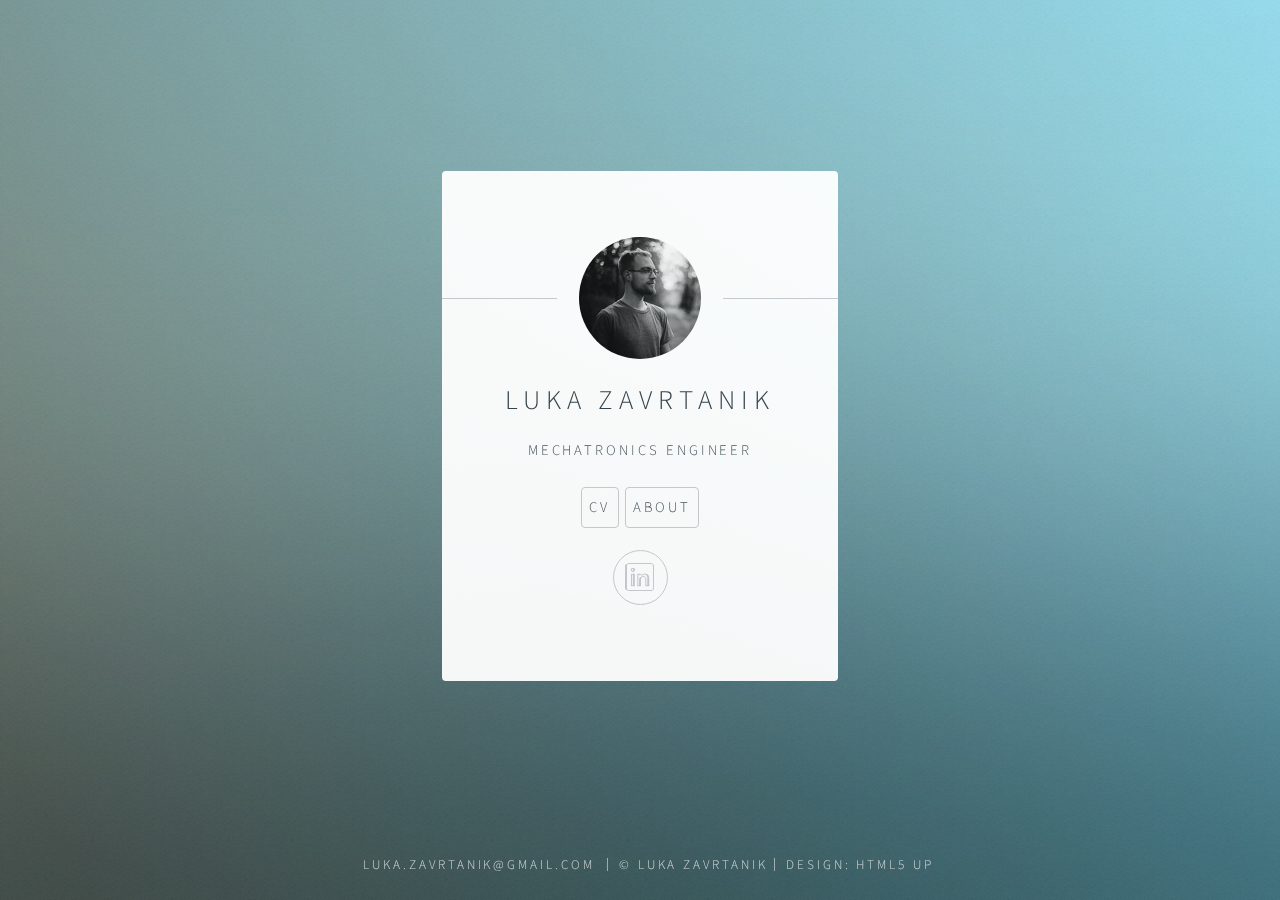
==== commit 71335691: "check" ====
--- a/index.html
+++ b/index.html
@@ -28,7 +28,7 @@
 							<a href="cv" class="button">CV</a>
 							<a href="about" class="button">About</a>								
 							<p></p>
-						</header>
+						</header> 
 						<!--
 						<hr />
 						<h2>Extra Stuff!</h2>
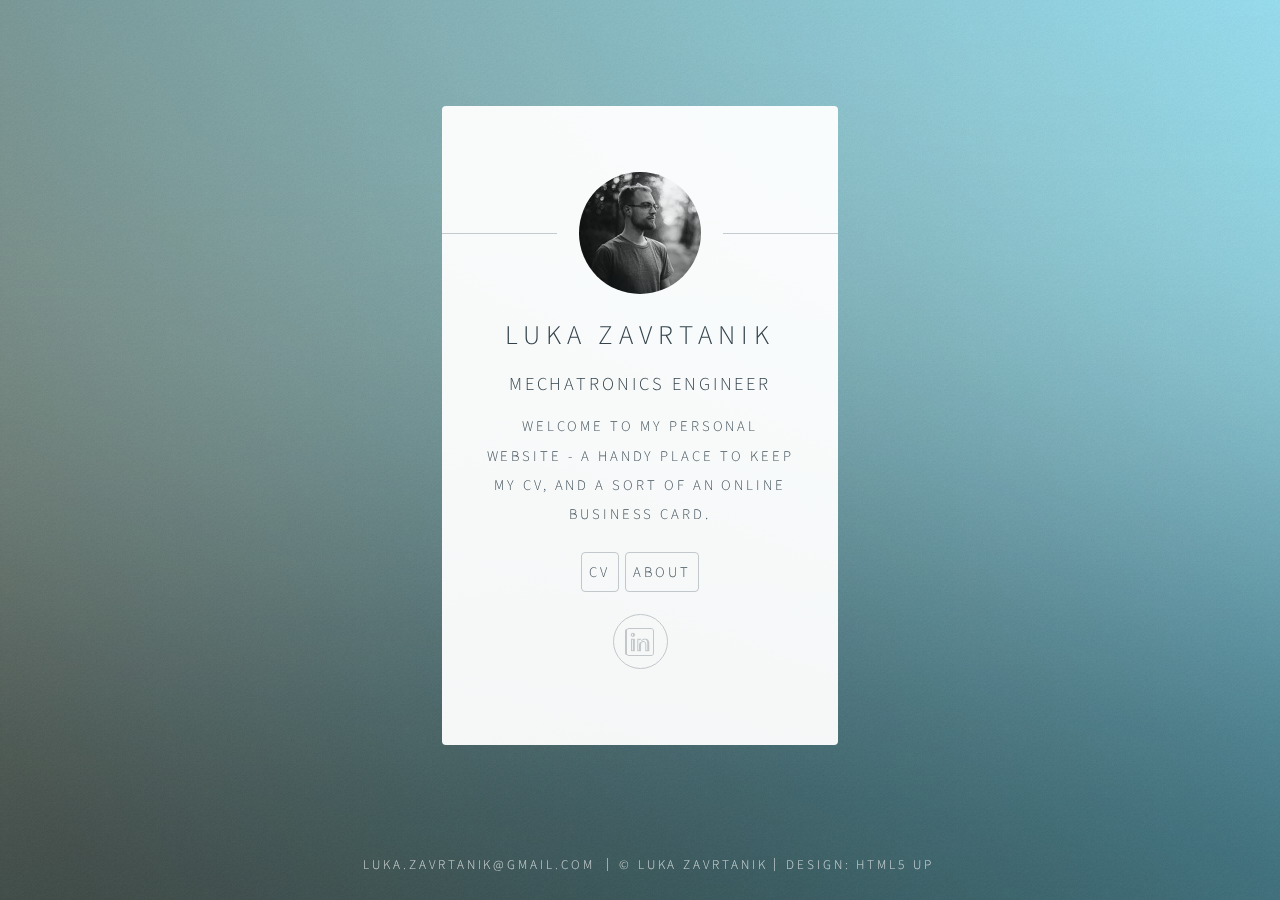
==== commit e38af982: "General update" ====
--- a/index.html
+++ b/index.html
@@ -22,13 +22,14 @@
 						<header>
 							<span class="avatar"><img src="images/avatar.jpg" alt="" /></span>
 							<h1>Luka Zavrtanik</h1>
-							<p>Mechatronics engineer</p>
+							<h2>Mechatronics engineer</h2>
+							<p>Welcome to my personal website - a handy place to keep my CV, and a sort of an online business card.</p>
 							<!-- <a href="#" class="button">Contact</a>
 							<a href="#" class="button">CV</a> -->
 							<a href="cv" class="button">CV</a>
 							<a href="about" class="button">About</a>								
 							<p></p>
-						</header> 
+						</header>
 						<!--
 						<hr />
 						<h2>Extra Stuff!</h2>
@@ -68,10 +69,10 @@
 						-->
 						<footer>
 							<ul class="icons">
-								<li><a href="https://www.linkedin.com/in/luka-zavrtanik-80b52b166/" class="icon brands fa-linkedin">Twitter</a></li>
+								<li><a href="https://www.linkedin.com/in/luka-zavrtanik-80b52b166/" class="icon brands fa-linkedin">LinkedIn</a></li>
 								<!-- <li><a href="#" class="icon brands fa-instagram">Instagram</a></li> -->
-								<!-- <li><a href="#" class="icon brands fa-github">Email</a></li>
-								<li><a href="#" class="button">CV</a></li> -->
+								<!-- <li><a href="https://github.com/lukazavrtanik/" class="icon brands fa-github"></a></li> -->
+								<!-- <li><a href="#" class="button">CV</a></li> -->
 							</ul>
 						</footer>
 					</section>
